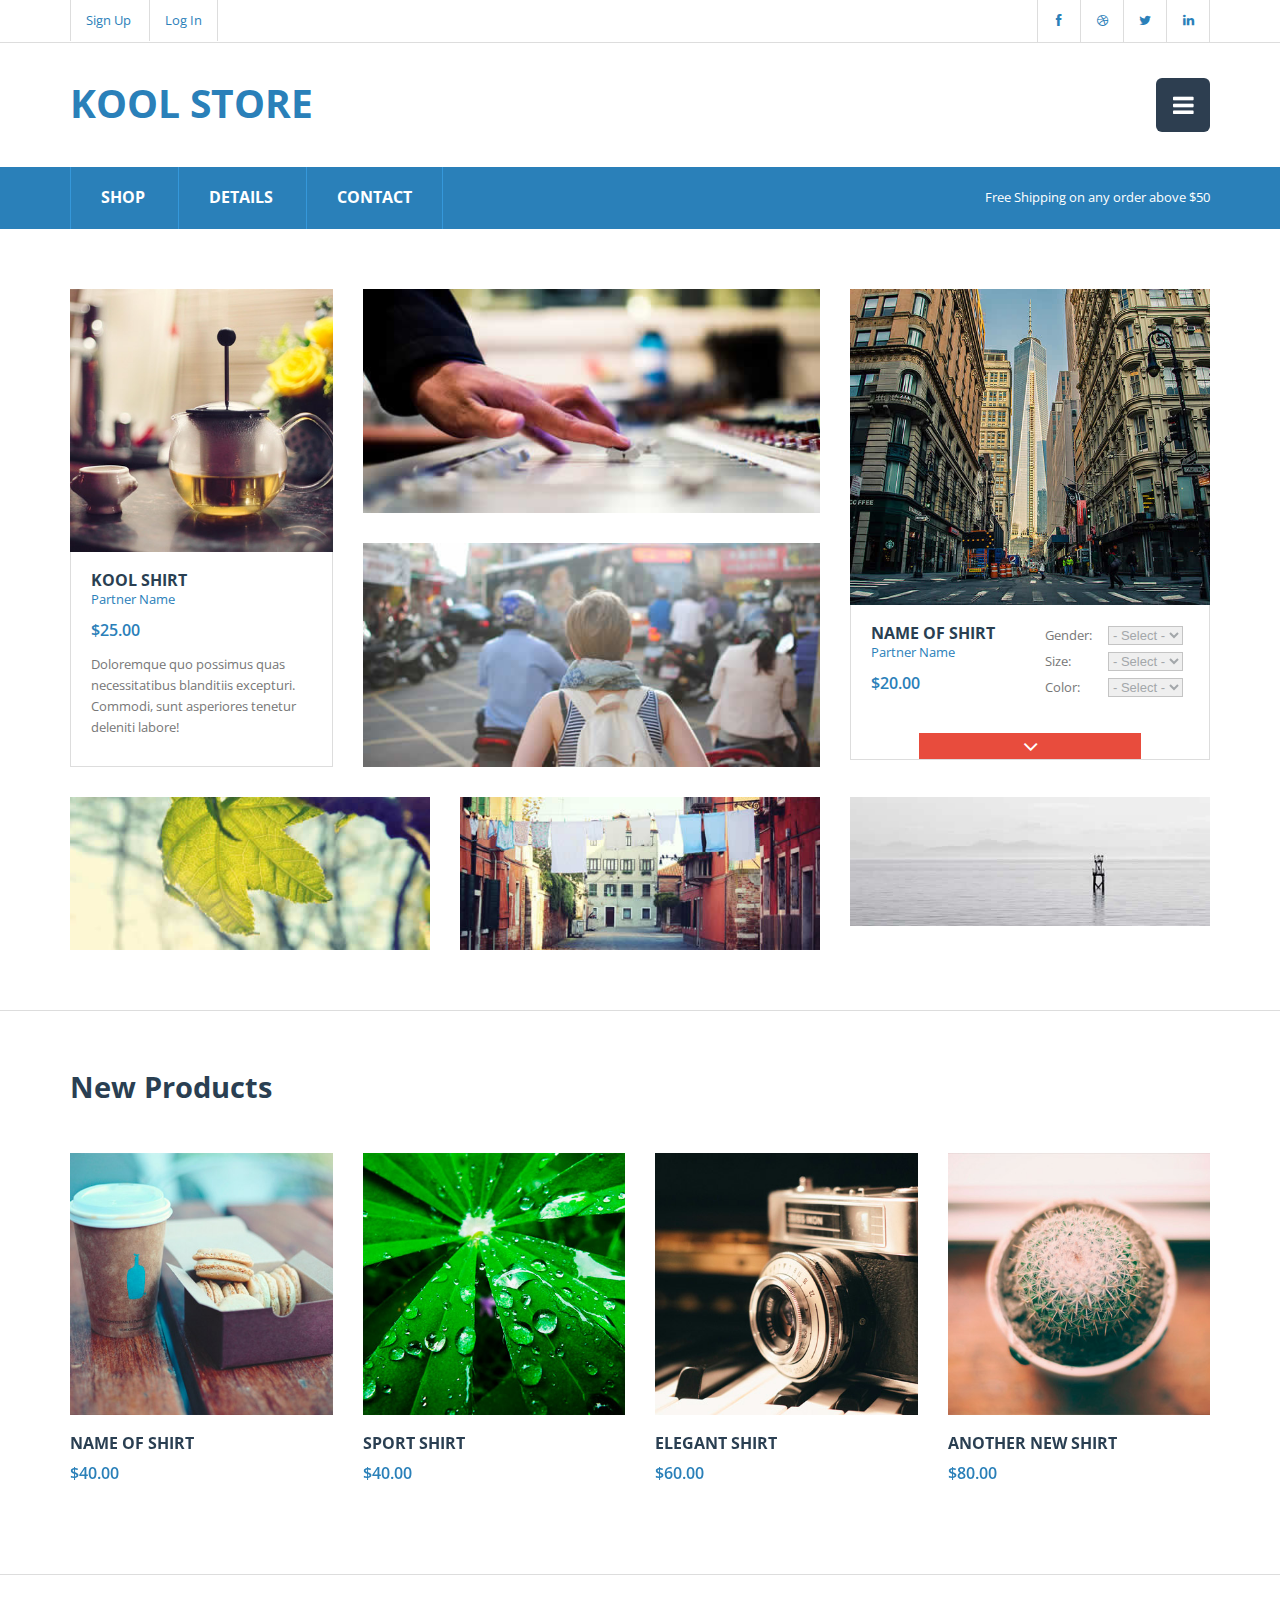
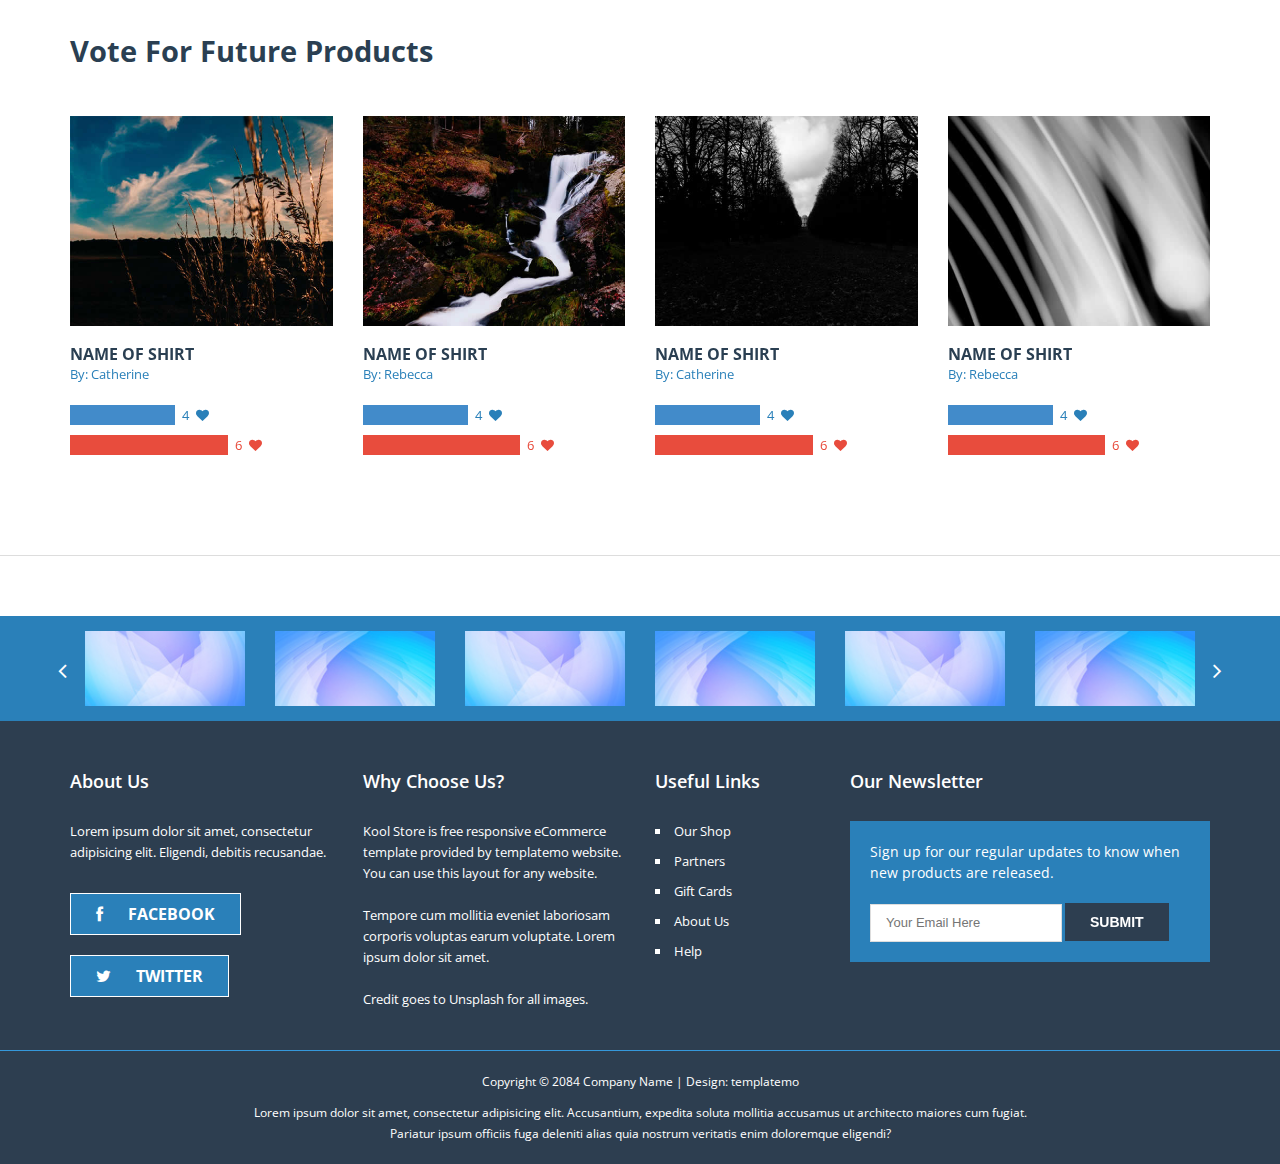
==== Kool Store Free Website Template - Free-CSS.com/kool-store/templatemo_428_kool_store/index.html @ a67990ff "ecommerce" ====
<!DOCTYPE html>
<!--[if lt IE 7]><html class="no-js lt-ie9 lt-ie8 lt-ie7"> <![endif]-->
<!--[if IE 7]><html class="no-js lt-ie9 lt-ie8"> <![endif]-->
<!--[if IE 8]><html class="no-js lt-ie9"> <![endif]-->
<!--[if gt IE 8]><!--> <html class="no-js"> <!--<![endif]-->
<head>
<!-- 
Kool Store Template
http://www.templatemo.com/preview/templatemo_428_kool_store
-->
    <meta charset="utf-8">
    <title>Kool Store - Responsive eCommerce Template</title>

    <meta name="description" content="">
    <meta name="viewport" content="width=device-width">

    <link href="http://fonts.googleapis.com/css?family=Open+Sans:400,300,600,700,800" rel="stylesheet">

    <link rel="stylesheet" href="css/bootstrap.css">
    <link rel="stylesheet" href="css/normalize.min.css">
    <link rel="stylesheet" href="css/font-awesome.min.css">
    <link rel="stylesheet" href="css/animate.css">
    <link rel="stylesheet" href="css/templatemo-misc.css">
    <link rel="stylesheet" href="css/templatemo-style.css">

    <script src="js/vendor/modernizr-2.6.2.min.js"></script>

</head>
<body>
    <!--[if lt IE 7]>
    <p class="chromeframe">You are using an <strong>outdated</strong> browser. Please <a href="http://browsehappy.com/">upgrade your browser</a> or <a href="http://www.google.com/chromeframe/?redirect=true">activate Google Chrome Frame</a> to improve your experience.</p>
    <![endif]-->

    
    <header class="site-header">
        <div class="top-header">
            <div class="container">
                <div class="row">
                    <div class="col-md-6 col-sm-6">
                        <div class="top-header-left">
                            <a href="#">Sign Up</a>
                            <a href="#">Log In</a>
                        </div> <!-- /.top-header-left -->
                    </div> <!-- /.col-md-6 -->
                    <div class="col-md-6 col-sm-6">
                        <div class="social-icons">
                            <ul>
                                <li><a href="#" class="fa fa-facebook"></a></li>
                                <li><a href="#" class="fa fa-dribbble"></a></li>
                                <li><a href="#" class="fa fa-twitter"></a></li>
                                <li><a href="#" class="fa fa-linkedin"></a></li>
                            </ul>
                            <div class="clearfix"></div>
                        </div> <!-- /.social-icons -->
                    </div> <!-- /.col-md-6 -->
                </div> <!-- /.row -->
            </div> <!-- /.container -->
        </div> <!-- /.top-header -->
        <div class="main-header">
            <div class="container">
                <div class="row">
                    <div class="col-md-4 col-sm-6 col-xs-8">
                        <div class="logo">
                            <h1><a href="#">Kool Store</a></h1>
                        </div> <!-- /.logo -->
                    </div> <!-- /.col-md-4 -->
                    <div class="col-md-8 col-sm-6 col-xs-4">
                        <div class="main-menu">
                            <a href="#" class="toggle-menu">
                                <i class="fa fa-bars"></i>
                            </a>
                            <ul class="menu">
                                <li><a href="#">Home</a></li>
                                <li><a href="#">Catalogs</a></li>
                                <li><a href="#">FAQs</a></li>
                                <li><a href="#">Policies</a></li>
                                <li><a href="#">About</a></li>
                            </ul>
                        </div> <!-- /.main-menu -->
                    </div> <!-- /.col-md-8 -->
                </div> <!-- /.row -->
            </div> <!-- /.container -->
        </div> <!-- /.main-header -->
        <div class="main-nav">
            <div class="container">
                <div class="row">
                    <div class="col-md-6 col-sm-7">
                        <div class="list-menu">
                            <ul>
                                <li><a href="index.html">Shop</a></li>
                                <li><a href="product-detail.html">Details</a></li>
                                <li><a href="contact.html">Contact</a></li>
                            </ul>
                        </div> <!-- /.list-menu -->
                    </div> <!-- /.col-md-6 -->
                    <div class="col-md-6 col-sm-5">
                        <div class="notification">
                            <span>Free Shipping on any order above $50</span>
                        </div>
                    </div> <!-- /.col-md-6 -->
                </div> <!-- /.row -->
            </div> <!-- /.container -->
        </div> <!-- /.main-nav -->
    </header> <!-- /.site-header -->

    <div class="content-section">
        <div class="container">
            <div class="row">
                <div class="col-md-3">
                    <div class="product-item-1">
                        <div class="product-thumb">
                            <img src="images/gallery-image-1.jpg" alt="Product Title">
                        </div> <!-- /.product-thumb -->
                        <div class="product-content">
                            <h5><a href="#">Kool Shirt</a></h5>
                            <span class="tagline">Partner Name</span>
                            <span class="price">$25.00</span>
                            <p>Doloremque quo possimus quas necessitatibus blanditiis excepturi. Commodi, sunt asperiores tenetur deleniti labore!</p>
                        </div> <!-- /.product-content -->
                    </div> <!-- /.product-item -->
                </div> <!-- /.col-md-3 -->
                <div class="col-md-5">
                    <div class="product-holder">
                        <div class="product-item-2">
                            <div class="product-thumb">
                                <img src="images/featured/1.jpg" alt="Product Title">
                            </div> <!-- /.product-thumb -->
                            <div class="product-content overlay">
                                <h5><a href="#">Kooler Shirt</a></h5>
                                <span class="tagline">Partner Name</span>
                                <span class="price">$30.00</span>
                                <p>Doloremque quo possimus quas necessitatibus blanditiis excepturi. Commodi, sunt tenetur deleniti labore!</p>
                            </div> <!-- /.product-content -->
                        </div> <!-- /.product-item-2 -->
                        <div class="product-item-2">
                            <div class="product-thumb">
                                <img src="images/featured/2.jpg" alt="Product Title">
                            </div> <!-- /.product-thumb -->
                            <div class="product-content overlay">
                                <h5><a href="#">Koolest Shirt</a></h5>
                                <span class="tagline">Partner Name</span>
                                <span class="price">$45.00</span>
                                <p>Doloremque quo possimus quas necessitatibus blanditiis excepturi. Commodi, sunt tenetur deleniti labore!</p>
                            </div> <!-- /.product-content -->
                        </div> <!-- /.product-item-2 -->
                        <div class="clearfix"></div>
                    </div> <!-- /.product-holder -->
                </div> <!-- /.col-md-5 -->
                <div class="col-md-4">
                    <div class="product-item-3">
                        <div class="product-thumb">
                            <img src="images/featured/6.jpg" alt="">
                        </div> <!-- /.product-thumb -->
                        <div class="product-content">
                            <div class="row">
                                <div class="col-md-6 col-sm-6">
                                    <h5><a href="#">Name Of Shirt</a></h5>
                                    <span class="tagline">Partner Name</span>
                                    <span class="price">$20.00</span>
                                </div> <!-- /.col-md-6 -->
                                <div class="col-md-6 col-sm-6">
                                    <div class="full-row">
                                        <label for="cat">Gender:</label>
                                        <select name="cat" id="cat" class="postform">
                                            <option value="-1">- Select -</option>
                                            <option class="level-0" value="49">Female</option>
                                            <option class="level-0" value="56">Male</option>
                                        </select>
                                    </div>
                                    <div class="full-row">
                                        <label for="cat1">Size:</label>
                                        <select name="cat1" id="cat1" class="postform">
                                            <option value="-1">- Select -</option>
                                            <option class="level-0" value="49">Small</option>
                                            <option class="level-0" value="49">Medium</option>
                                            <option class="level-0" value="56">Large</option>
                                            <option class="level-0" value="56">X-Large</option>
                                        </select>
                                    </div>
                                    <div class="full-row">
                                        <label for="cat2">Color:</label>
                                        <select name="cat2" id="cat2" class="postform">
                                            <option value="-1">- Select -</option>
                                            <option class="level-0" value="2">Blue</option>
                                            <option class="level-0" value="3">Red</option>
                                            <option class="level-0" value="1">Pink</option>
                                            <option class="level-0" value="4">Black</option>
                                            <option class="level-0" value="4">Wlack</option>
                                        </select>
                                    </div>
                                </div> <!-- /.col-md-6 -->
                                <div class="col-md-12 col-sm-12">
                                    <div class="button-holder">
                                        <a href="#" class="red-btn"><i class="fa fa-angle-down"></i></a>
                                    </div> <!-- /.button-holder -->
                                </div> <!-- /.col-md-12 -->
                            </div> <!-- /.row -->
                        </div> <!-- /.product-content -->
                    </div> <!-- /.product-item-3 -->
                </div> <!-- /.col-md-4 -->
            </div> <!-- /.row -->
            <div class="row">
                <div class="col-md-4 col-sm-6 col-xs-12">
                    <div class="product-item-4">
                        <div class="product-thumb">
                            <img src="images/featured/3.jpg" alt="Product Title">
                        </div> <!-- /.product-thumb -->
                        <div class="product-content overlay">
                            <h5><a href="#">Name Of Shirt</a></h5>
                            <span class="tagline">Partner Name</span>
                            <span class="price">$60.00</span>
                            <p>Doloremque quo possimus quas necessitatibus.</p>
                        </div> <!-- /.product-content -->
                    </div> <!-- /.product-item-4 -->
                </div> <!-- /.col-md-4 -->
                <div class="col-md-4 col-sm-6 col-xs-12">
                    <div class="product-item-4">
                        <div class="product-thumb">
                            <img src="images/featured/4.jpg" alt="Product Title">
                        </div> <!-- /.product-thumb -->
                        <div class="product-content overlay">
                            <h5><a href="#">Name Of Shirt</a></h5>
                            <span class="tagline">Partner Name</span>
                            <span class="price">$30.00</span>
                            <p>Doloremque quo possimus quas necessitatibus.</p>
                        </div> <!-- /.product-content -->
                    </div> <!-- /.product-item-4 -->
                </div> <!-- /.col-md-4 -->
                <div class="col-md-4 col-sm-12 col-xs-12">
                    <div class="ads-placemenet">
                        <img src="images/featured/5.jpg" alt="">
                    </div> <!-- /.ads-placement -->
                </div> <!-- /.col-md-4 -->
            </div> <!-- /.row -->
        </div> <!-- /.container -->
    </div> <!-- /.content-section -->

    <div class="content-section">
        <div class="container">
            <div class="row">
                <div class="col-md-12 section-title">
                    <h2>New Products</h2>
                </div> <!-- /.section -->
            </div> <!-- /.row -->
            <div class="row">
                <div class="col-md-3 col-sm-6">
                    <div class="product-item">
                        <div class="product-thumb">
                            <img src="images/gallery-image-2.jpg" alt="">
                        </div> <!-- /.product-thum -->
                        <div class="product-content">
                            <h5><a href="#">Name of Shirt</a></h5>
                            <span class="price">$40.00</span>
                        </div> <!-- /.product-content -->
                    </div> <!-- /.product-item -->
                </div> <!-- /.col-md-3 -->
                <div class="col-md-3 col-sm-6">
                    <div class="product-item">
                        <div class="product-thumb">
                            <img src="images/gallery-image-3.jpg" alt="">
                        </div> <!-- /.product-thum -->
                        <div class="product-content">
                            <h5><a href="#">Sport Shirt</a></h5>
                            <span class="price">$40.00</span>
                        </div> <!-- /.product-content -->
                    </div> <!-- /.product-item -->
                </div> <!-- /.col-md-3 -->
                <div class="col-md-3 col-sm-6">
                    <div class="product-item">
                        <div class="product-thumb">
                            <img src="images/gallery-image-4.jpg" alt="">
                        </div> <!-- /.product-thum -->
                        <div class="product-content">
                            <h5><a href="#">Elegant Shirt</a></h5>
                            <span class="price">$60.00</span>
                        </div> <!-- /.product-content -->
                    </div> <!-- /.product-item -->
                </div> <!-- /.col-md-3 -->
                <div class="col-md-3 col-sm-6">
                    <div class="product-item">
                        <div class="product-thumb">
                            <img src="images/gallery-image-5.jpg" alt="">
                        </div> <!-- /.product-thum -->
                        <div class="product-content">
                            <h5><a href="#">Another New Shirt</a></h5>
                            <span class="price">$80.00</span>
                        </div> <!-- /.product-content -->
                    </div> <!-- /.product-item -->
                </div> <!-- /.col-md-3 -->
            </div> <!-- /.row -->
        </div> <!-- /.container -->
    </div> <!-- /.content-section -->

    <div class="content-section">
        <div class="container">
            <div class="row">
                <div class="col-md-12 section-title">
                    <h2>Vote For Future Products</h2>
                </div> <!-- /.section -->
            </div> <!-- /.row -->
            <div class="row">
                <div class="col-md-3 col-sm-6">
                    <div class="product-item-vote">
                        <div class="product-thumb">
                            <img src="images/products/1.jpg" alt="">
                        </div> <!-- /.product-thum -->
                        <div class="product-content">
                            <h5><a href="#">Name of Shirt</a></h5>
                            <span class="tagline">By: Catherine</span>
                            <ul class="progess-bars">
                                <li>
                                    <div class="progress">
                                        <div class="progress-bar" role="progressbar" aria-valuenow="40" aria-valuemin="0" aria-valuemax="100" style="width: 40%;"></div>
                                        <span>4<i class="fa fa-heart"></i></span>
                                    </div>
                                </li>
                                <li>
                                    <div class="progress">
                                        <div class="progress-bar comments" role="progressbar" aria-valuenow="60" aria-valuemin="0" aria-valuemax="100" style="width: 60%;"></div>
                                        <span class="comments">6<i class="fa fa-heart"></i></span>
                                    </div>
                                </li>
                            </ul>
                        </div> <!-- /.product-content -->
                    </div> <!-- /.product-item-vote -->
                </div> <!-- /.col-md-3 -->
                <div class="col-md-3 col-sm-6">
                    <div class="product-item-vote">
                        <div class="product-thumb">
                            <img src="images/products/2.jpg" alt="">
                        </div> <!-- /.product-thum -->
                        <div class="product-content">
                            <h5><a href="#">Name of Shirt</a></h5>
                            <span class="tagline">By: Rebecca</span>
                            <ul class="progess-bars">
                                <li>
                                    <div class="progress">
                                        <div class="progress-bar" role="progressbar" aria-valuenow="40" aria-valuemin="0" aria-valuemax="100" style="width: 40%;"></div>
                                        <span>4<i class="fa fa-heart"></i></span>
                                    </div>
                                </li>
                                <li>
                                    <div class="progress">
                                        <div class="progress-bar comments" role="progressbar" aria-valuenow="60" aria-valuemin="0" aria-valuemax="100" style="width: 60%;"></div>
                                        <span class="comments">6<i class="fa fa-heart"></i></span>
                                    </div>
                                </li>
                            </ul>
                        </div> <!-- /.product-content -->
                    </div> <!-- /.product-item-vote -->
                </div> <!-- /.col-md-3 -->
                <div class="col-md-3 col-sm-6">
                    <div class="product-item-vote">
                        <div class="product-thumb">
                            <img src="images/products/3.jpg" alt="">
                        </div> <!-- /.product-thum -->
                        <div class="product-content">
                            <h5><a href="#">Name of Shirt</a></h5>
                            <span class="tagline">By: Catherine</span>
                            <ul class="progess-bars">
                                <li>
                                    <div class="progress">
                                        <div class="progress-bar" role="progressbar" aria-valuenow="40" aria-valuemin="0" aria-valuemax="100" style="width: 40%;"></div>
                                        <span>4<i class="fa fa-heart"></i></span>
                                    </div>
                                </li>
                                <li>
                                    <div class="progress">
                                        <div class="progress-bar comments" role="progressbar" aria-valuenow="60" aria-valuemin="0" aria-valuemax="100" style="width: 60%;"></div>
                                        <span class="comments">6<i class="fa fa-heart"></i></span>
                                    </div>
                                </li>
                            </ul>
                        </div> <!-- /.product-content -->
                    </div> <!-- /.product-item-vote -->
                </div> <!-- /.col-md-3 -->
                <div class="col-md-3 col-sm-6">
                    <div class="product-item-vote">
                        <div class="product-thumb">
                            <img src="images/products/4.jpg" alt="">
                        </div> <!-- /.product-thum -->
                        <div class="product-content">
                            <h5><a href="#">Name of Shirt</a></h5>
                            <span class="tagline">By: Rebecca</span>
                            <ul class="progess-bars">
                                <li>
                                    <div class="progress">
                                        <div class="progress-bar" role="progressbar" aria-valuenow="40" aria-valuemin="0" aria-valuemax="100" style="width: 40%;"></div>
                                        <span>4<i class="fa fa-heart"></i></span>
                                    </div>
                                </li>
                                <li>
                                    <div class="progress">
                                        <div class="progress-bar comments" role="progressbar" aria-valuenow="60" aria-valuemin="0" aria-valuemax="100" style="width: 60%;"></div>
                                        <span class="comments">6<i class="fa fa-heart"></i></span>
                                    </div>
                                </li>
                            </ul>
                        </div> <!-- /.product-content -->
                    </div> <!-- /.product-item-vote -->
                </div> <!-- /.col-md-3 -->
            </div> <!-- /.row -->
        </div> <!-- /.container -->
    </div> <!-- /.content-section -->

    <footer class="site-footer">
        <div class="our-partner">
            <div class="container">
                <div class="row">
                    <div class="col-md-12">
                        <div class="customNavigation">
                            <a class="btn prev"><i class="fa fa-angle-left"></i></a>
                            <a class="btn next"><i class="fa fa-angle-right"></i></a>
                        </div>
                        <div id="owl-demo" class="owl-carousel">
                            <div class="item"> 
                            	<a href="#"><img src="images/tm-170x80-1.jpg" alt=""></a>
                          	</div>
                            <div class="item">
                                <a href="#"><img src="images/tm-170x80-2.jpg" alt=""></a>
                            </div>
                            <div class="item">
                                <a href="#"><img src="images/tm-170x80-1.jpg" alt=""></a>
                            </div>
                            <div class="item">
                                <a href="#"><img src="images/tm-170x80-2.jpg" alt=""></a>
                            </div>
                            <div class="item">
                                <a href="#"><img src="images/tm-170x80-1.jpg" alt=""></a>
                            </div>
                            <div class="item">
                                <a href="#"><img src="images/tm-170x80-2.jpg" alt=""></a>
                            </div>
                            <div class="item">
                                <a href="#"><img src="images/tm-170x80-1.jpg" alt=""></a>
                            </div>
                            <div class="item">
                                <a href="#"><img src="images/tm-170x80-2.jpg" alt=""></a>
                            </div>
                            <div class="item">
                                <a href="#"><img src="images/tm-170x80-1.jpg" alt=""></a>
                            </div>
                            <div class="item">
                                <a href="#"><img src="images/tm-170x80-2.jpg" alt=""></a>
                            </div>
                        </div> <!-- /#owl-demo -->
                    </div> <!-- /.col-md-12 -->
                </div> <!-- /.row -->
            </div> <!-- /.container -->
        </div> <!-- /.our-partner -->
        <div class="main-footer">
            <div class="container">
                <div class="row">
                    <div class="col-md-3">
                        <div class="footer-widget">
                            <h3 class="widget-title">About Us</h3>
                            Lorem ipsum dolor sit amet, consectetur adipisicing elit. Eligendi, debitis recusandae.
                            <ul class="follow-us">
                                <li><a href="#"><i class="fa fa-facebook"></i>Facebook</a></li>
                                <li><a href="#"><i class="fa fa-twitter"></i>Twitter</a></li>
                            </ul> <!-- /.follow-us -->
                        </div> <!-- /.footer-widget -->
                    </div> <!-- /.col-md-3 -->
                    <div class="col-md-3">
                        <div class="footer-widget">
                            <h3 class="widget-title">Why Choose Us?</h3>
                            Kool Store is free responsive eCommerce template provided by templatemo website. You can use this layout for any website.
                            <br><br>Tempore cum mollitia eveniet laboriosam corporis voluptas earum voluptate. Lorem ipsum dolor sit amet.
                            <br><br>Credit goes to <a rel="nofollow" href="http://unsplash.com">Unsplash</a> for all images.
                        </div> <!-- /.footer-widget -->
                    </div> <!-- /.col-md-3 -->
                    <div class="col-md-2">
                        <div class="footer-widget">
                            <h3 class="widget-title">Useful Links</h3>
                            <ul>
                                <li><a href="#">Our Shop</a></li>
                                <li><a href="#">Partners</a></li>
                                <li><a href="#">Gift Cards</a></li>
                                <li><a href="#">About Us</a></li>
                                <li><a href="#">Help</a></li>
                            </ul>
                        </div> <!-- /.footer-widget -->
                    </div> <!-- /.col-md-2 -->
                    <div class="col-md-4">
                        <div class="footer-widget">
                            <h3 class="widget-title">Our Newsletter</h3>
                            <div class="newsletter">
                                <form action="#" method="get">
                                    <p>Sign up for our regular updates to know when new products are released.</p>
                                    <input type="text" title="Email" name="email" placeholder="Your Email Here">
                                    <input type="submit" class="s-button" value="Submit" name="Submit">
                                </form>
                            </div> <!-- /.newsletter -->
                        </div> <!-- /.footer-widget -->
                    </div> <!-- /.col-md-4 -->
                </div> <!-- /.row -->
            </div> <!-- /.container -->
        </div> <!-- /.main-footer -->
        <div class="bottom-footer">
            <div class="container">
                <div class="row">
                    <div class="col-md-12 text-center">
                        <span>Copyright &copy; 2084 <a href="#">Company Name</a> | Design: <a href="http://www.templatemo.com">templatemo</a></span>
                        <p>Lorem ipsum dolor sit amet, consectetur adipisicing elit. Accusantium, expedita soluta mollitia accusamus ut architecto maiores cum fugiat. Pariatur ipsum officiis fuga deleniti alias quia nostrum veritatis enim doloremque eligendi?</p>
                    </div> <!-- /.col-md-12 -->
                </div> <!-- /.row -->
            </div> <!-- /.container -->
        </div> <!-- /.bottom-footer -->
    </footer> <!-- /.site-footer -->

    
    <script src="js/vendor/jquery-1.10.1.min.js"></script>
    <script>window.jQuery || document.write('<script src="js/vendor/jquery-1.10.1.min.js"><\/script>')</script>
    <script src="js/jquery.easing-1.3.js"></script>
    <script src="js/bootstrap.js"></script>
    <script src="js/plugins.js"></script>
    <script src="js/main.js"></script>


</body>
</html>
---- Kool Store Free Website Template - Free-CSS.com/kool-store/templatemo_428_kool_store/css/templatemo-misc.css ----
/* 
 * 	Core Owl Carousel CSS File
 *	v1.3.2
 */
/* clearfix */
.owl-carousel .owl-wrapper:after {
  content: ".";
  display: block;
  clear: both;
  visibility: hidden;
  line-height: 0;
  height: 0;
}

/* display none until init */
.owl-carousel {
  display: none;
  position: relative;
  width: 100%;
  -ms-touch-action: pan-y;
}

.owl-carousel .owl-wrapper {
  display: none;
  position: relative;
  -webkit-transform: translate3d(0px, 0px, 0px);
}

.owl-carousel .owl-wrapper-outer {
  overflow: hidden;
  position: relative;
  width: 100%;
}

.owl-carousel .owl-wrapper-outer.autoHeight {
  -webkit-transition: height 500ms ease-in-out;
  -moz-transition: height 500ms ease-in-out;
  -ms-transition: height 500ms ease-in-out;
  -o-transition: height 500ms ease-in-out;
  transition: height 500ms ease-in-out;
}

.owl-carousel .owl-item {
  float: left;
}

.owl-controls .owl-page,
.owl-controls .owl-buttons div {
  cursor: pointer;
}

.owl-controls {
  -webkit-user-select: none;
  -khtml-user-select: none;
  -moz-user-select: none;
  -ms-user-select: none;
  user-select: none;
  -webkit-tap-highlight-color: transparent;
}

/* mouse grab icon */
.grabbing {
  cursor: url(../images/grabbing.png) 8 8, move;
}

/* fix */
.owl-carousel .owl-wrapper,
.owl-carousel .owl-item {
  -webkit-backface-visibility: hidden;
  -moz-backface-visibility: hidden;
  -ms-backface-visibility: hidden;
  -webkit-transform: translate3d(0, 0, 0);
  -moz-transform: translate3d(0, 0, 0);
  -ms-transform: translate3d(0, 0, 0);
}
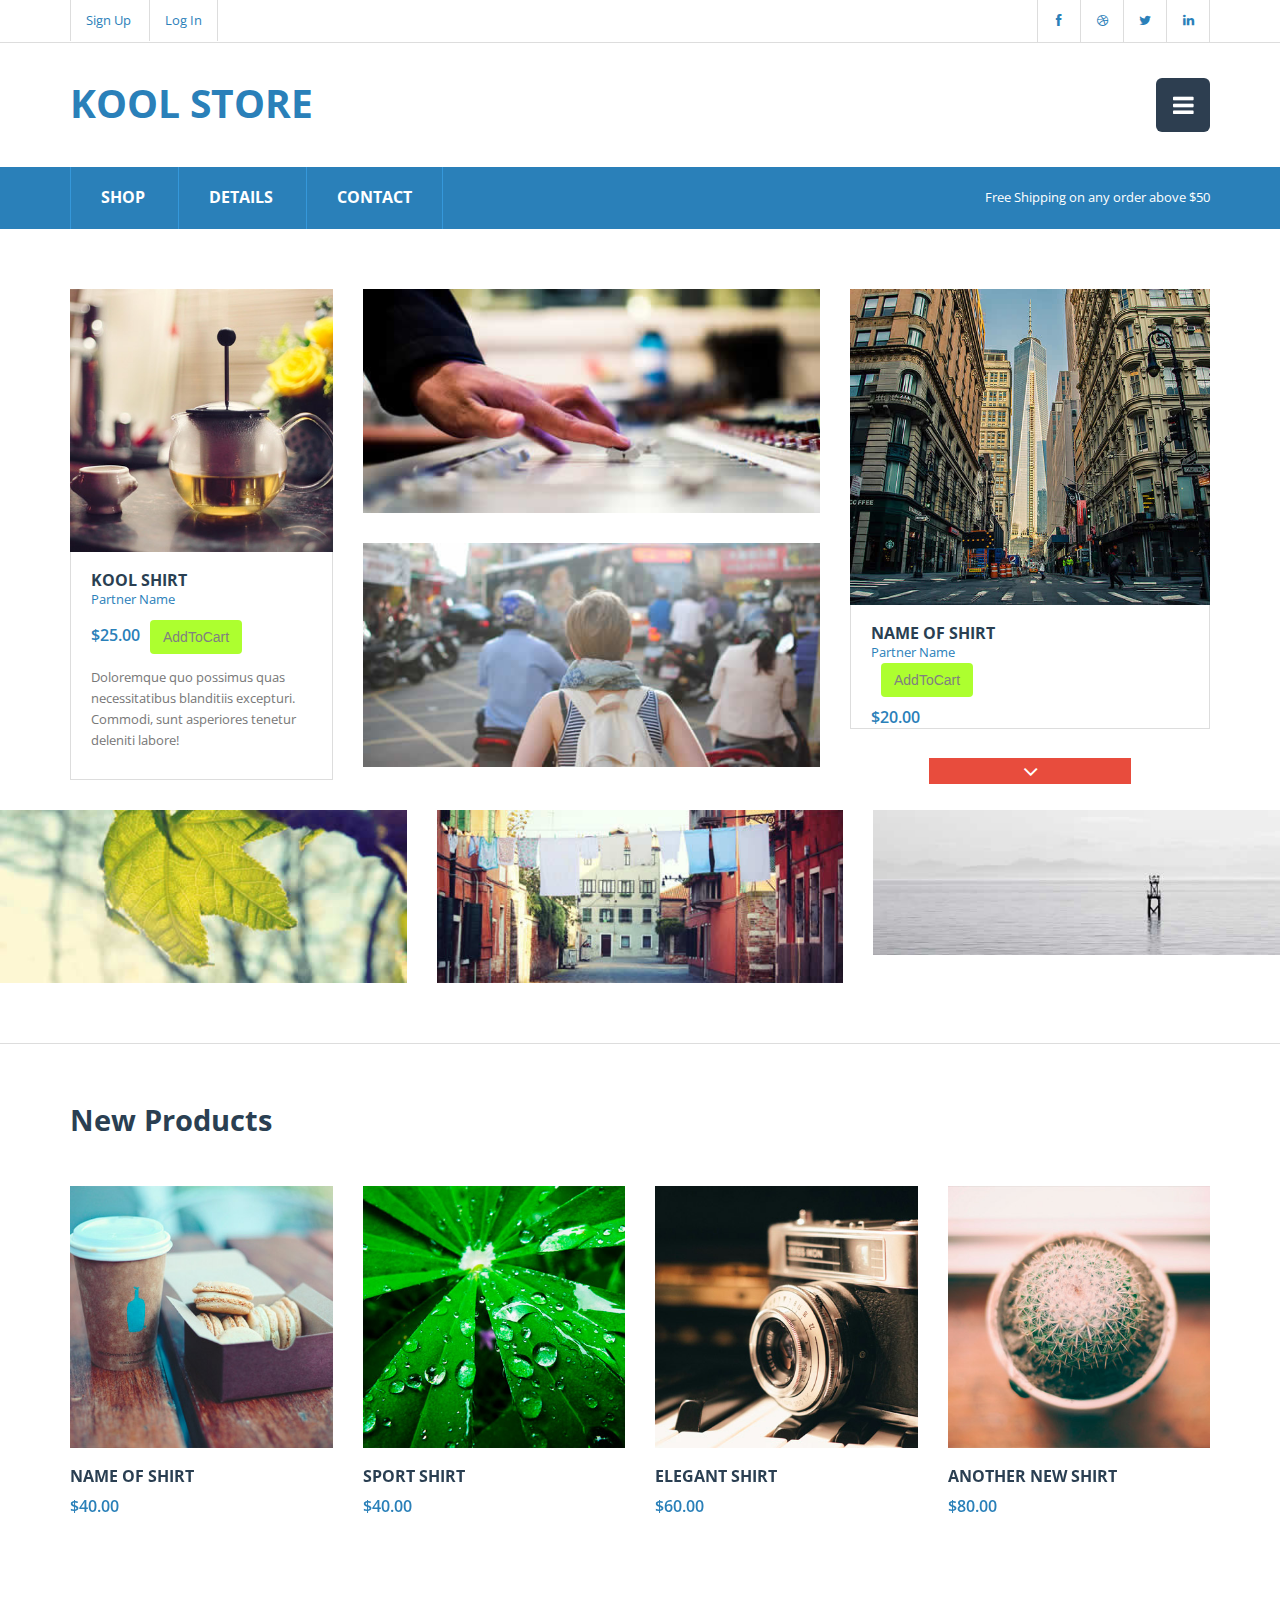
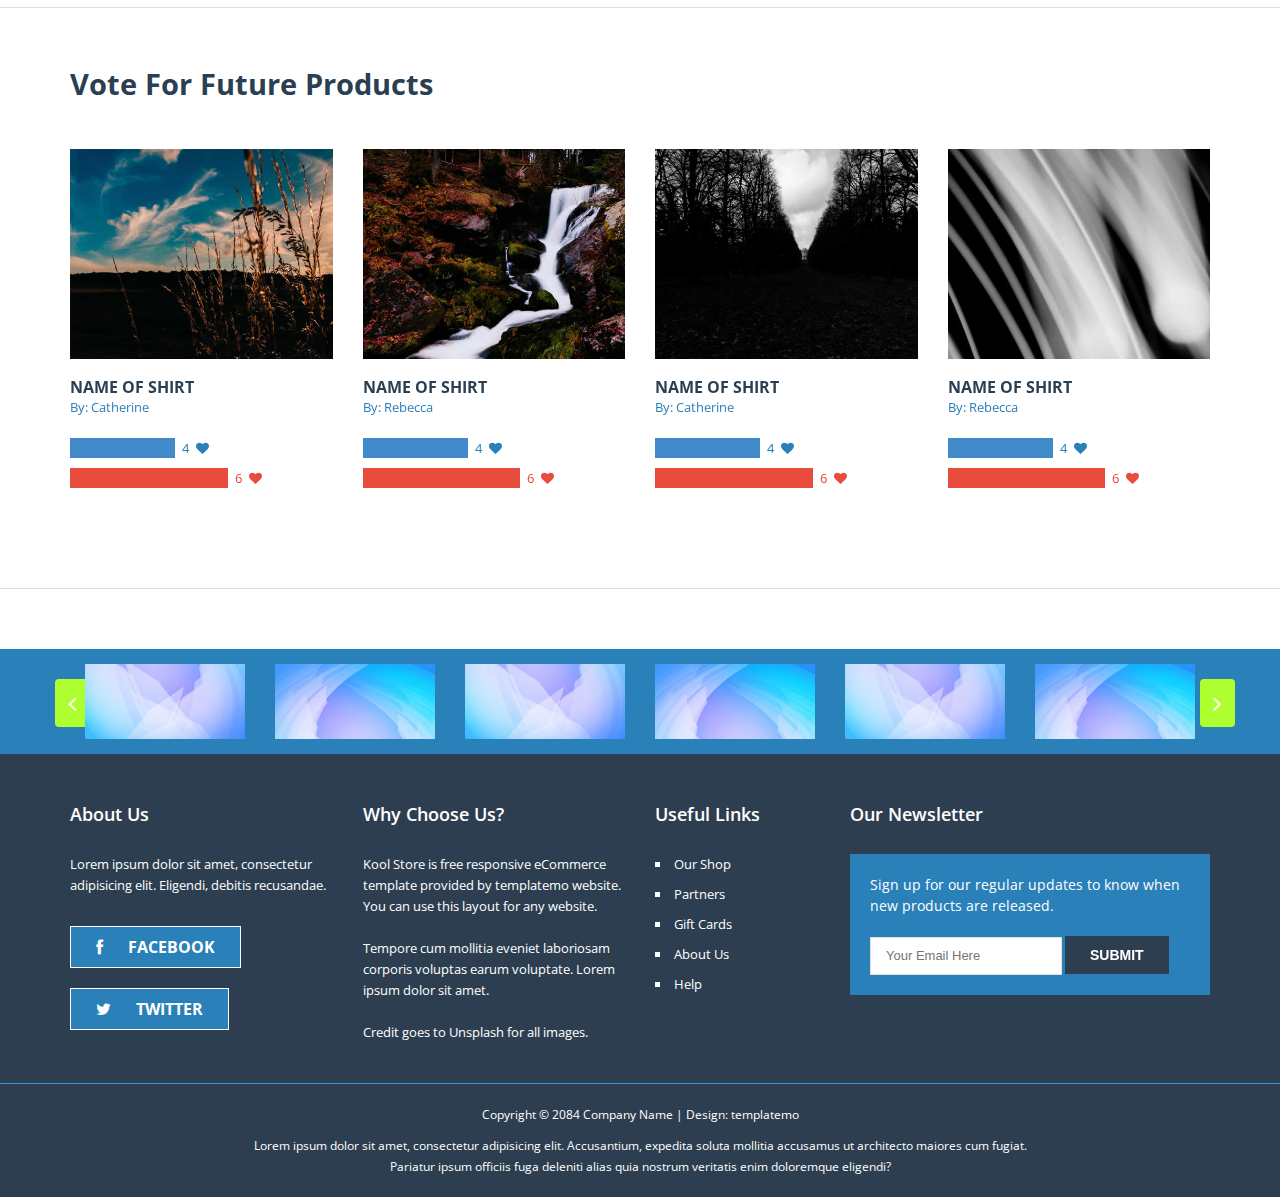
==== commit 3de40c27: "AddToCart Options" ====
--- a/Kool Store Free Website Template - Free-CSS.com/kool-store/templatemo_428_kool_store/index.html
+++ b/Kool Store Free Website Template - Free-CSS.com/kool-store/templatemo_428_kool_store/index.html
@@ -15,7 +15,7 @@
     <meta name="viewport" content="width=device-width">
 
     <link href="http://fonts.googleapis.com/css?family=Open+Sans:400,300,600,700,800" rel="stylesheet">
-
+    <link rel="stylesheet" href="css/index.css">
     <link rel="stylesheet" href="css/bootstrap.css">
     <link rel="stylesheet" href="css/normalize.min.css">
     <link rel="stylesheet" href="css/font-awesome.min.css">
@@ -111,10 +111,10 @@
                         <div class="product-thumb">
                             <img src="images/gallery-image-1.jpg" alt="Product Title">
                         </div> <!-- /.product-thumb -->
-                        <div class="product-content">
-                            <h5><a href="#">Kool Shirt</a></h5>
+                        <div id="koolShirt" class="product-content">
+                            <h5><a onclick='addToCart(this)' class="name" href="JavaScript:void(0)">Kool Shirt</a></h5>
                             <span class="tagline">Partner Name</span>
-                            <span class="price">$25.00</span>
+                            <span class="price">$25.00<input class="btn" type="button" onclick="addToCart(this)" value="AddToCart" ></span><p class="id" >1</p>
                             <p>Doloremque quo possimus quas necessitatibus blanditiis excepturi. Commodi, sunt asperiores tenetur deleniti labore!</p>
                         </div> <!-- /.product-content -->
                     </div> <!-- /.product-item -->
@@ -126,9 +126,9 @@
                                 <img src="images/featured/1.jpg" alt="Product Title">
                             </div> <!-- /.product-thumb -->
                             <div class="product-content overlay">
-                                <h5><a href="#">Kooler Shirt</a></h5>
+                                <h5><a href="#" class="name">Kooler Shirt</a></h5>
                                 <span class="tagline">Partner Name</span>
-                                <span class="price">$30.00</span>
+                                <span class="price">$30.00<input class="btn" type="button" onclick="addToCart(this)" value="AddToCart" ></span><p class="id" >2</p>
                                 <p>Doloremque quo possimus quas necessitatibus blanditiis excepturi. Commodi, sunt tenetur deleniti labore!</p>
                             </div> <!-- /.product-content -->
                         </div> <!-- /.product-item-2 -->
@@ -137,9 +137,9 @@
                                 <img src="images/featured/2.jpg" alt="Product Title">
                             </div> <!-- /.product-thumb -->
                             <div class="product-content overlay">
-                                <h5><a href="#">Koolest Shirt</a></h5>
+                                <h5><a href="#" class="name">Koolest Shirt</a></h5>
                                 <span class="tagline">Partner Name</span>
-                                <span class="price">$45.00</span>
+                                <span class="price">$45.00<input class="btn" type="button" onclick="addToCart(this)" value="AddToCart" ></span><p class="id" >3</p>
                                 <p>Doloremque quo possimus quas necessitatibus blanditiis excepturi. Commodi, sunt tenetur deleniti labore!</p>
                             </div> <!-- /.product-content -->
                         </div> <!-- /.product-item-2 -->
@@ -154,11 +154,11 @@
                         <div class="product-content">
                             <div class="row">
                                 <div class="col-md-6 col-sm-6">
-                                    <h5><a href="#">Name Of Shirt</a></h5>
-                                    <span class="tagline">Partner Name</span>
+                                    <h5><a href="#" class="name" >Name Of Shirt</a></h5>
+                                    <span class="tagline">Partner Name<input class="btn" type="button" onclick="addToCart(this)" value="AddToCart" ></span><p class="id" >4</p>
                                     <span class="price">$20.00</span>
                                 </div> <!-- /.col-md-6 -->
-                                <div class="col-md-6 col-sm-6">
+                                <!-- <div class="col-md-6 col-sm-6">
                                     <div class="full-row">
                                         <label for="cat">Gender:</label>
                                         <select name="cat" id="cat" class="postform">
@@ -187,7 +187,7 @@
                                             <option class="level-0" value="4">Black</option>
                                             <option class="level-0" value="4">Wlack</option>
                                         </select>
-                                    </div>
+                                    </div> -->
                                 </div> <!-- /.col-md-6 -->
                                 <div class="col-md-12 col-sm-12">
                                     <div class="button-holder">
@@ -515,7 +515,7 @@
     <script src="js/bootstrap.js"></script>
     <script src="js/plugins.js"></script>
     <script src="js/main.js"></script>
-
+	<script src="js/addToCart.js"></script>
 
 </body>
 </html>--- a/Kool Store Free Website Template - Free-CSS.com/kool-store/templatemo_428_kool_store/css/index.css
+++ b/Kool Store Free Website Template - Free-CSS.com/kool-store/templatemo_428_kool_store/css/index.css
@@ -0,0 +1,12 @@
+.id{
+    display: none;
+}
+.btn{
+    box-shadow: grey;
+    background-color: greenyellow;
+    color: grey;
+    margin-left: 10px;
+   
+    
+    
+}